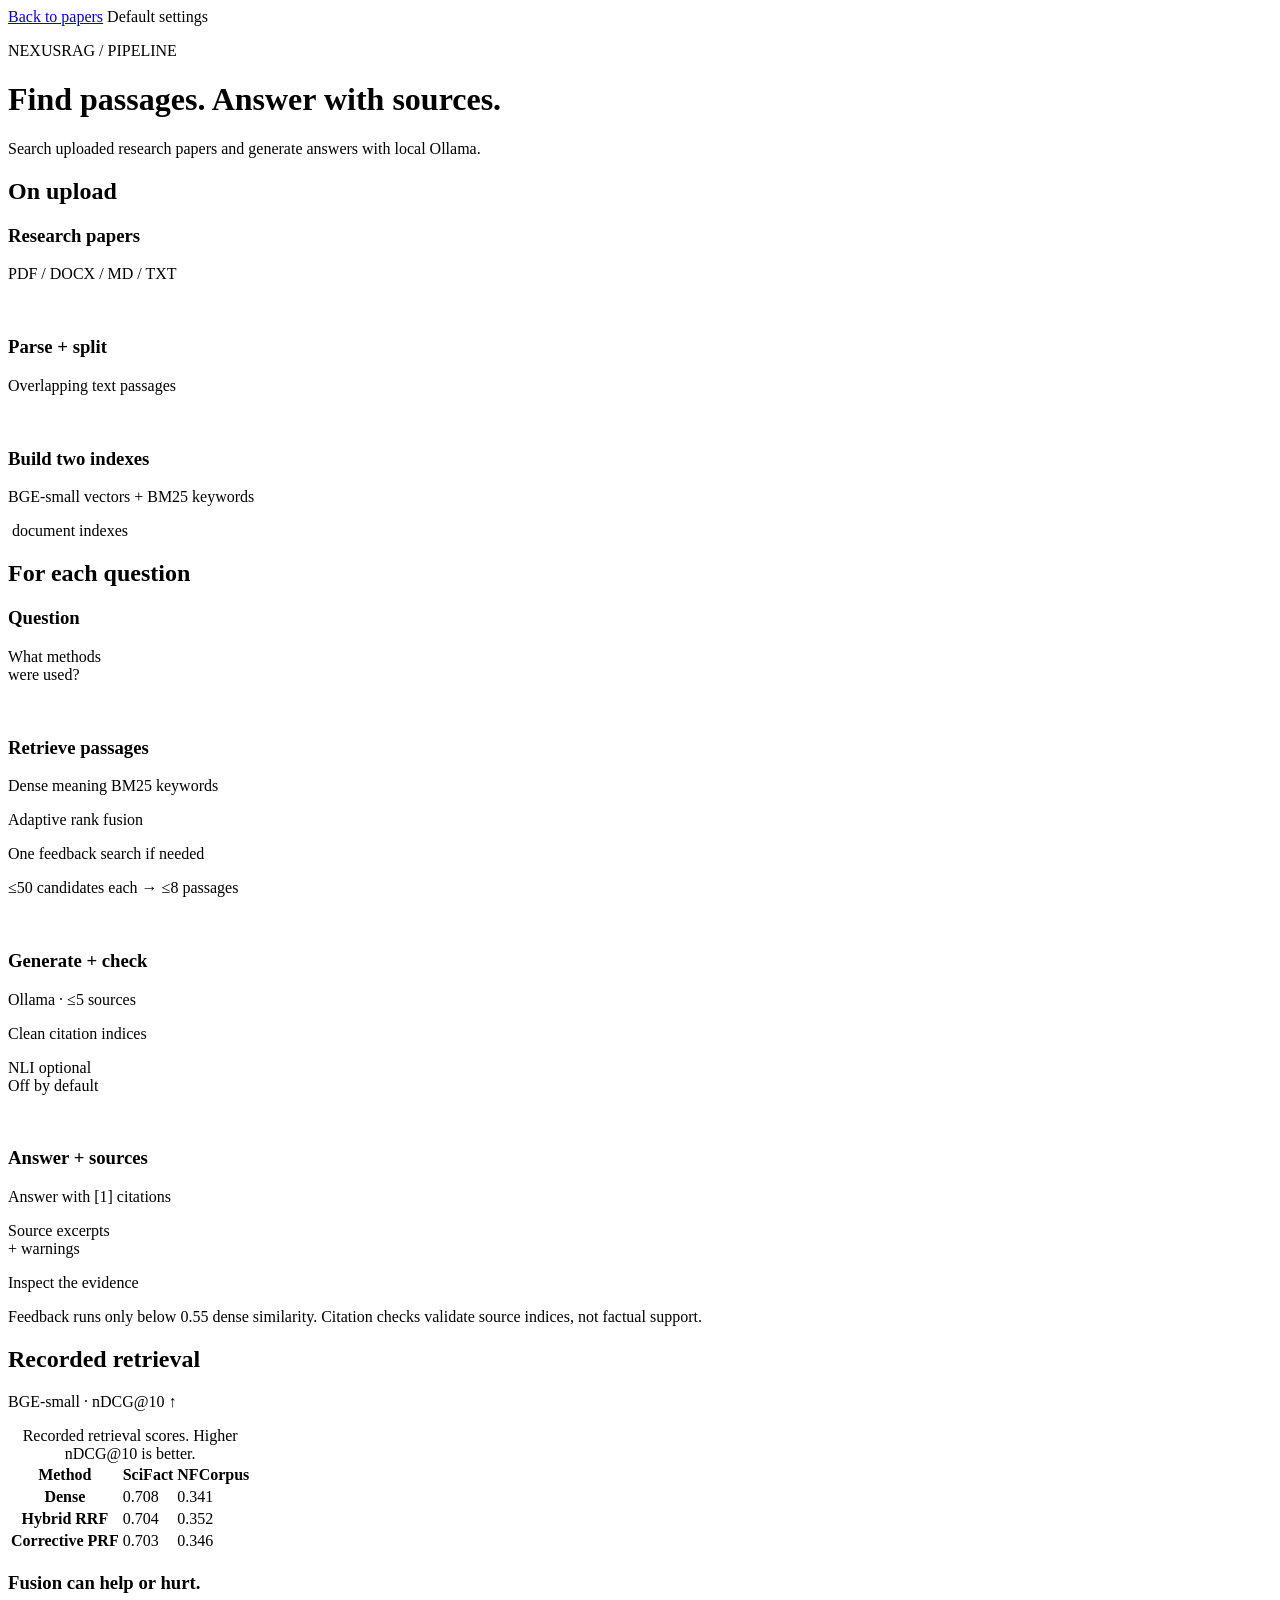
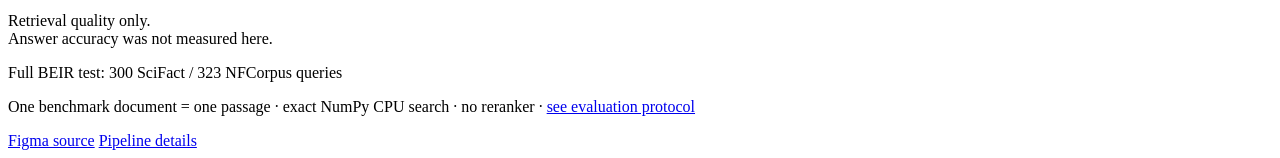
==== src/scinexusrag/web/pipeline.html @ 60040d89 "updated pipeline" ====
<!DOCTYPE html>
<html lang="en">
<head>
    <meta charset="UTF-8">
    <meta name="viewport" content="width=device-width, initial-scale=1.0">
    <title>NexusRAG - Pipeline</title>
    <link rel="preconnect" href="https://fonts.googleapis.com">
    <link rel="preconnect" href="https://fonts.gstatic.com" crossorigin>
    <link href="https://fonts.googleapis.com/css2?family=Inter:wght@400;500;600;700&display=swap" rel="stylesheet">
    <link rel="stylesheet" href="/css/style.css">
    <link rel="stylesheet" href="/css/pipeline.css">
</head>
<body class="pipeline-page">
    <nav class="pipeline-navigation" aria-label="Pipeline navigation">
        <a href="/">Back to papers</a>
        <span>Default settings</span>
    </nav>

    <main class="pipeline-canvas">
        <p class="pipeline-eyebrow">NEXUSRAG / PIPELINE</p>
        <h1>Find passages. Answer with sources.</h1>
        <p class="pipeline-purpose">Search uploaded research papers and generate answers with local Ollama.</p>

        <section class="upload-lane" aria-labelledby="upload-heading">
            <h2 id="upload-heading" class="pipeline-label">On upload</h2>
            <div class="upload-stages">
                <div class="upload-stage">
                    <h3>Research papers</h3>
                    <p>PDF / DOCX / MD / TXT</p>
                </div>
                <img class="upload-arrow" src="/images/pipeline-upload-arrow.svg" alt="" aria-hidden="true">
                <div class="upload-stage">
                    <h3>Parse + split</h3>
                    <p>Overlapping text passages</p>
                </div>
                <img class="upload-arrow" src="/images/pipeline-upload-arrow.svg" alt="" aria-hidden="true">
                <div class="upload-stage">
                    <h3>Build two indexes</h3>
                    <p>BGE-small vectors + BM25 keywords</p>
                </div>
            </div>
        </section>

        <section class="question-lane" aria-labelledby="question-heading">
            <div class="pipeline-bridge" aria-hidden="true">
                <img src="/images/pipeline-index-arrow.svg" alt="">
                <span>document indexes</span>
            </div>
            <h2 id="question-heading" class="pipeline-label">For each question</h2>
            <div class="question-stages">
                <div class="question-stage">
                    <h3>Question</h3>
                    <p>What methods<br>were used?</p>
                </div>
                <img class="question-arrow" src="/images/pipeline-question-arrow.svg" alt="" aria-hidden="true">
                <div class="question-stage retrieval-stage">
                    <h3>Retrieve passages</h3>
                    <div class="search-labels">
                        <span>Dense meaning</span>
                        <span>BM25 keywords</span>
                    </div>
                    <p class="fusion-label">Adaptive rank fusion</p>
                    <p class="feedback-label">One feedback search if needed</p>
                    <p class="retrieval-limits">≤50 candidates each → ≤8 passages</p>
                </div>
                <img class="question-arrow" src="/images/pipeline-question-arrow.svg" alt="" aria-hidden="true">
                <div class="question-stage generation-stage">
                    <h3>Generate + check</h3>
                    <p class="generation-model">Ollama · ≤5 sources</p>
                    <p class="citation-check">Clean citation indices</p>
                    <p class="nli-setting">NLI optional<br>Off by default</p>
                </div>
                <img class="question-arrow" src="/images/pipeline-question-arrow.svg" alt="" aria-hidden="true">
                <div class="question-stage answer-stage">
                    <h3>Answer + sources</h3>
                    <p>Answer with [1] citations</p>
                    <p class="answer-excerpts">Source excerpts<br>+ warnings</p>
                    <p class="inspect-evidence">Inspect the evidence</p>
                </div>
            </div>
        </section>

        <p class="pipeline-checks">Feedback runs only below 0.55 dense similarity. Citation checks validate source indices, not factual support.</p>

        <section class="pipeline-evidence" aria-labelledby="evidence-heading">
            <div class="evidence-results">
                <div class="evidence-heading">
                    <h2 id="evidence-heading" class="pipeline-label">Recorded retrieval</h2>
                    <p>BGE-small · nDCG@10 ↑</p>
                </div>
                <table>
                    <caption class="visually-hidden">Recorded retrieval scores. Higher nDCG@10 is better.</caption>
                    <thead>
                        <tr><th scope="col">Method</th><th scope="col">SciFact</th><th scope="col">NFCorpus</th></tr>
                    </thead>
                    <tbody>
                        <tr><th scope="row">Dense</th><td>0.708</td><td>0.341</td></tr>
                        <tr><th scope="row">Hybrid RRF</th><td>0.704</td><td>0.352</td></tr>
                        <tr><th scope="row">Corrective PRF</th><td>0.703</td><td>0.346</td></tr>
                    </tbody>
                </table>
            </div>
            <div class="evidence-interpretation">
                <h3>Fusion can help or hurt.</h3>
                <p>Retrieval quality only.<br>Answer accuracy was not measured here.</p>
                <p class="benchmark-queries">Full BEIR test: 300 SciFact / 323 NFCorpus queries</p>
            </div>
        </section>

        <p class="benchmark-conditions">One benchmark document = one passage · exact NumPy CPU search · no reranker · <a href="https://github.com/urmeo/nexus-rag/blob/main/docs/evaluation.md">see evaluation protocol</a></p>
    </main>

    <footer class="pipeline-footer">
        <a href="https://www.figma.com/design/bRUVlmkQKApYB2bWdHiblv?node-id=2-2">Figma source</a>
        <a href="https://github.com/urmeo/nexus-rag/blob/main/docs/pipeline.md">Pipeline details</a>
    </footer>
</body>
</html>
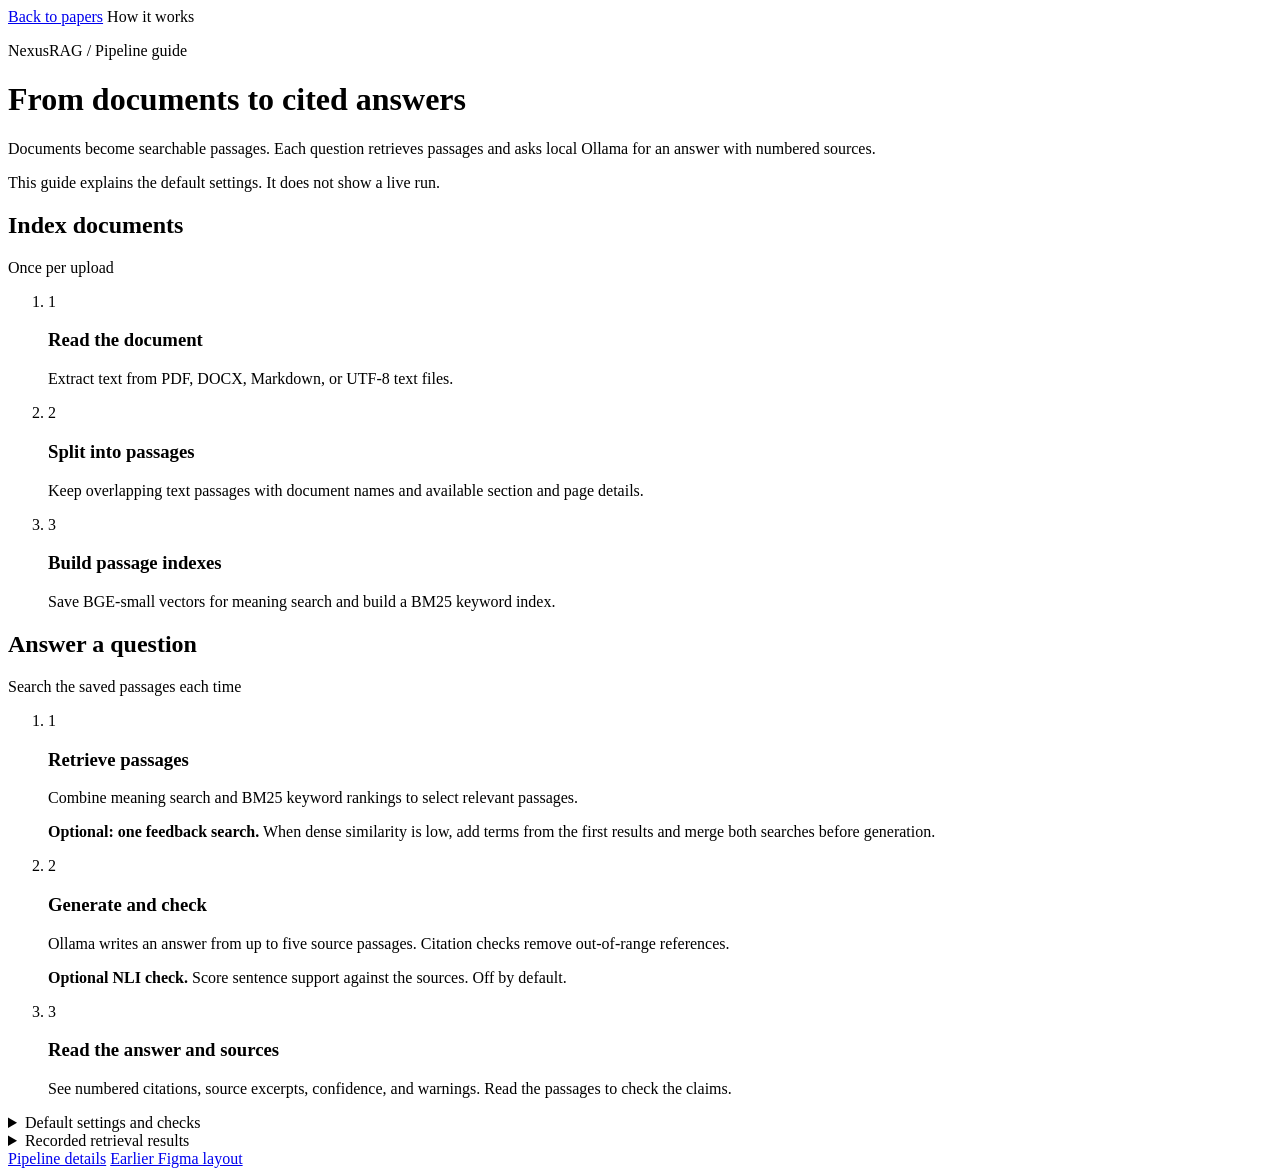
==== commit 63a7cf3c: "updated pipeline" ====
--- a/src/scinexusrag/web/pipeline.html
+++ b/src/scinexusrag/web/pipeline.html
@@ -3,7 +3,7 @@
 <head>
     <meta charset="UTF-8">
     <meta name="viewport" content="width=device-width, initial-scale=1.0">
-    <title>NexusRAG - Pipeline</title>
+    <title>NexusRAG - Pipeline guide</title>
     <link rel="preconnect" href="https://fonts.googleapis.com">
     <link rel="preconnect" href="https://fonts.gstatic.com" crossorigin>
     <link href="https://fonts.googleapis.com/css2?family=Inter:wght@400;500;600;700&display=swap" rel="stylesheet">
@@ -13,106 +13,119 @@
 <body class="pipeline-page">
     <nav class="pipeline-navigation" aria-label="Pipeline navigation">
         <a href="/">Back to papers</a>
-        <span>Default settings</span>
+        <span>How it works</span>
     </nav>
 
     <main class="pipeline-canvas">
-        <p class="pipeline-eyebrow">NEXUSRAG / PIPELINE</p>
-        <h1>Find passages. Answer with sources.</h1>
-        <p class="pipeline-purpose">Search uploaded research papers and generate answers with local Ollama.</p>
+        <header class="pipeline-intro">
+            <p class="pipeline-eyebrow">NexusRAG / Pipeline guide</p>
+            <h1>From documents to cited answers</h1>
+            <p>Documents become searchable passages. Each question retrieves passages and asks local Ollama for an answer with numbered sources.</p>
+            <p class="pipeline-note">This guide explains the default settings. It does not show a live run.</p>
+        </header>
 
-        <section class="upload-lane" aria-labelledby="upload-heading">
-            <h2 id="upload-heading" class="pipeline-label">On upload</h2>
-            <div class="upload-stages">
-                <div class="upload-stage">
-                    <h3>Research papers</h3>
-                    <p>PDF / DOCX / MD / TXT</p>
-                </div>
-                <img class="upload-arrow" src="/images/pipeline-upload-arrow.svg" alt="" aria-hidden="true">
-                <div class="upload-stage">
-                    <h3>Parse + split</h3>
-                    <p>Overlapping text passages</p>
-                </div>
-                <img class="upload-arrow" src="/images/pipeline-upload-arrow.svg" alt="" aria-hidden="true">
-                <div class="upload-stage">
-                    <h3>Build two indexes</h3>
-                    <p>BGE-small vectors + BM25 keywords</p>
-                </div>
+        <section class="pipeline-flow" aria-labelledby="indexing-heading">
+            <div class="flow-heading">
+                <h2 id="indexing-heading">Index documents</h2>
+                <p>Once per upload</p>
             </div>
+            <ol class="pipeline-steps" role="list">
+                <li class="pipeline-step">
+                    <span class="step-number" aria-hidden="true">1</span>
+                    <h3>Read the document</h3>
+                    <p>Extract text from PDF, DOCX, Markdown, or UTF-8 text files.</p>
+                </li>
+                <li class="pipeline-step">
+                    <span class="step-number" aria-hidden="true">2</span>
+                    <h3>Split into passages</h3>
+                    <p>Keep overlapping text passages with document names and available section and page details.</p>
+                </li>
+                <li class="pipeline-step">
+                    <span class="step-number" aria-hidden="true">3</span>
+                    <h3>Build passage indexes</h3>
+                    <p>Save BGE-small vectors for meaning search and build a BM25 keyword index.</p>
+                </li>
+            </ol>
         </section>
 
-        <section class="question-lane" aria-labelledby="question-heading">
-            <div class="pipeline-bridge" aria-hidden="true">
-                <img src="/images/pipeline-index-arrow.svg" alt="">
-                <span>document indexes</span>
+        <section class="pipeline-flow question-flow" aria-labelledby="question-heading">
+            <div class="flow-heading">
+                <h2 id="question-heading">Answer a question</h2>
+                <p>Search the saved passages each time</p>
             </div>
-            <h2 id="question-heading" class="pipeline-label">For each question</h2>
-            <div class="question-stages">
-                <div class="question-stage">
-                    <h3>Question</h3>
-                    <p>What methods<br>were used?</p>
-                </div>
-                <img class="question-arrow" src="/images/pipeline-question-arrow.svg" alt="" aria-hidden="true">
-                <div class="question-stage retrieval-stage">
+            <ol class="pipeline-steps" role="list">
+                <li class="pipeline-step">
+                    <span class="step-number" aria-hidden="true">1</span>
                     <h3>Retrieve passages</h3>
-                    <div class="search-labels">
-                        <span>Dense meaning</span>
-                        <span>BM25 keywords</span>
-                    </div>
-                    <p class="fusion-label">Adaptive rank fusion</p>
-                    <p class="feedback-label">One feedback search if needed</p>
-                    <p class="retrieval-limits">≤50 candidates each → ≤8 passages</p>
-                </div>
-                <img class="question-arrow" src="/images/pipeline-question-arrow.svg" alt="" aria-hidden="true">
-                <div class="question-stage generation-stage">
-                    <h3>Generate + check</h3>
-                    <p class="generation-model">Ollama · ≤5 sources</p>
-                    <p class="citation-check">Clean citation indices</p>
-                    <p class="nli-setting">NLI optional<br>Off by default</p>
-                </div>
-                <img class="question-arrow" src="/images/pipeline-question-arrow.svg" alt="" aria-hidden="true">
-                <div class="question-stage answer-stage">
-                    <h3>Answer + sources</h3>
-                    <p>Answer with [1] citations</p>
-                    <p class="answer-excerpts">Source excerpts<br>+ warnings</p>
-                    <p class="inspect-evidence">Inspect the evidence</p>
-                </div>
-            </div>
+                    <p>Combine meaning search and BM25 keyword rankings to select relevant passages.</p>
+                    <p class="optional-step"><strong>Optional: one feedback search.</strong> When dense similarity is low, add terms from the first results and merge both searches before generation.</p>
+                </li>
+                <li class="pipeline-step">
+                    <span class="step-number" aria-hidden="true">2</span>
+                    <h3>Generate and check</h3>
+                    <p>Ollama writes an answer from up to five source passages. Citation checks remove out-of-range references.</p>
+                    <p class="optional-step"><strong>Optional NLI check.</strong> Score sentence support against the sources. Off by default.</p>
+                </li>
+                <li class="pipeline-step">
+                    <span class="step-number" aria-hidden="true">3</span>
+                    <h3>Read the answer and sources</h3>
+                    <p>See numbered citations, source excerpts, confidence, and warnings. Read the passages to check the claims.</p>
+                </li>
+            </ol>
         </section>
 
-        <p class="pipeline-checks">Feedback runs only below 0.55 dense similarity. Citation checks validate source indices, not factual support.</p>
+        <div class="pipeline-details">
+            <details>
+                <summary>Default settings and checks</summary>
+                <dl class="pipeline-defaults">
+                    <div>
+                        <dt>Documents</dt>
+                        <dd>PDF parsing reads text without OCR. DOCX parsing reads paragraphs. Parsed documents and passage vectors are saved; BM25 stays in memory, so run one application worker.</dd>
+                    </div>
+                    <div>
+                        <dt>Retrieval</dt>
+                        <dd>Each search returns up to 50 candidates. Rank fusion uses fixed query-shape weights and selects up to eight passages. Feedback is enabled by default: it runs once when results exist and the best dense cosine score is below 0.55. Up to ten frequent non-query terms from the first five passages expand the question. Both searches run again, and both passes are merged before generation.</dd>
+                    </div>
+                    <div>
+                        <dt>Generation</dt>
+                        <dd>The default Ollama model is <code>llama3.2:3b</code>. After duplicate passage IDs are removed, keep up to five source passages. Formatted source context is clipped at 6,000 characters when needed, then a truncation marker is added. The question and instructions sit outside that limit. Empty indexes or no matches return a message without calling Ollama. Generation failures retain sources with zero confidence and a warning; answer checks are skipped.</dd>
+                    </div>
+                    <div>
+                        <dt>Citations and confidence</dt>
+                        <dd>Citation checks warn about missing or invalid citations. They validate source numbers, not factual support. Default confidence combines normalized retrieval scores and the fraction of sources cited. It does not establish correctness.</dd>
+                    </div>
+                    <div>
+                        <dt>Optional NLI</dt>
+                        <dd>Natural language inference compares each answer sentence with every supplied source. A best entailment score of at least 0.5 counts as grounded; confidence becomes the fraction of grounded sentences. NLI reports scores and warnings without rewriting the answer or running generation again. It does not verify each inline citation. Enable it with <code>SELF_CORRECTION_GROUNDING_ENABLED=true</code>.</dd>
+                    </div>
+                </dl>
+            </details>
 
-        <section class="pipeline-evidence" aria-labelledby="evidence-heading">
-            <div class="evidence-results">
-                <div class="evidence-heading">
-                    <h2 id="evidence-heading" class="pipeline-label">Recorded retrieval</h2>
-                    <p>BGE-small · nDCG@10 ↑</p>
+            <details>
+                <summary>Recorded retrieval results</summary>
+                <div class="pipeline-results">
+                    <table>
+                        <caption>Recorded nDCG@10 with BGE-small. Higher scores are better.</caption>
+                        <thead>
+                            <tr><th scope="col">Method</th><th scope="col">SciFact</th><th scope="col">NFCorpus</th></tr>
+                        </thead>
+                        <tbody>
+                            <tr><th scope="row">Dense</th><td>0.708</td><td>0.341</td></tr>
+                            <tr><th scope="row">Hybrid RRF</th><td>0.704</td><td>0.352</td></tr>
+                            <tr><th scope="row">Corrective PRF</th><td>0.703</td><td>0.346</td></tr>
+                        </tbody>
+                    </table>
+                    <p>Fusion can help or hurt. These scores measure retrieval quality; answer accuracy was not measured here.</p>
+                    <p class="pipeline-note">Full BEIR test: 300 SciFact and 323 NFCorpus queries. Each benchmark document is one passage. Exact NumPy CPU search, without a reranker, is used here; the app searches LanceDB.</p>
+                    <a href="https://github.com/urmeo/nexus-rag/blob/main/docs/evaluation.md">Evaluation conditions</a>
                 </div>
-                <table>
-                    <caption class="visually-hidden">Recorded retrieval scores. Higher nDCG@10 is better.</caption>
-                    <thead>
-                        <tr><th scope="col">Method</th><th scope="col">SciFact</th><th scope="col">NFCorpus</th></tr>
-                    </thead>
-                    <tbody>
-                        <tr><th scope="row">Dense</th><td>0.708</td><td>0.341</td></tr>
-                        <tr><th scope="row">Hybrid RRF</th><td>0.704</td><td>0.352</td></tr>
-                        <tr><th scope="row">Corrective PRF</th><td>0.703</td><td>0.346</td></tr>
-                    </tbody>
-                </table>
-            </div>
-            <div class="evidence-interpretation">
-                <h3>Fusion can help or hurt.</h3>
-                <p>Retrieval quality only.<br>Answer accuracy was not measured here.</p>
-                <p class="benchmark-queries">Full BEIR test: 300 SciFact / 323 NFCorpus queries</p>
-            </div>
-        </section>
-
-        <p class="benchmark-conditions">One benchmark document = one passage · exact NumPy CPU search · no reranker · <a href="https://github.com/urmeo/nexus-rag/blob/main/docs/evaluation.md">see evaluation protocol</a></p>
+            </details>
+        </div>
     </main>
 
     <footer class="pipeline-footer">
-        <a href="https://www.figma.com/design/bRUVlmkQKApYB2bWdHiblv?node-id=2-2">Figma source</a>
         <a href="https://github.com/urmeo/nexus-rag/blob/main/docs/pipeline.md">Pipeline details</a>
+        <a href="https://www.figma.com/design/bRUVlmkQKApYB2bWdHiblv?node-id=8-2">Earlier Figma layout</a>
     </footer>
 </body>
 </html>
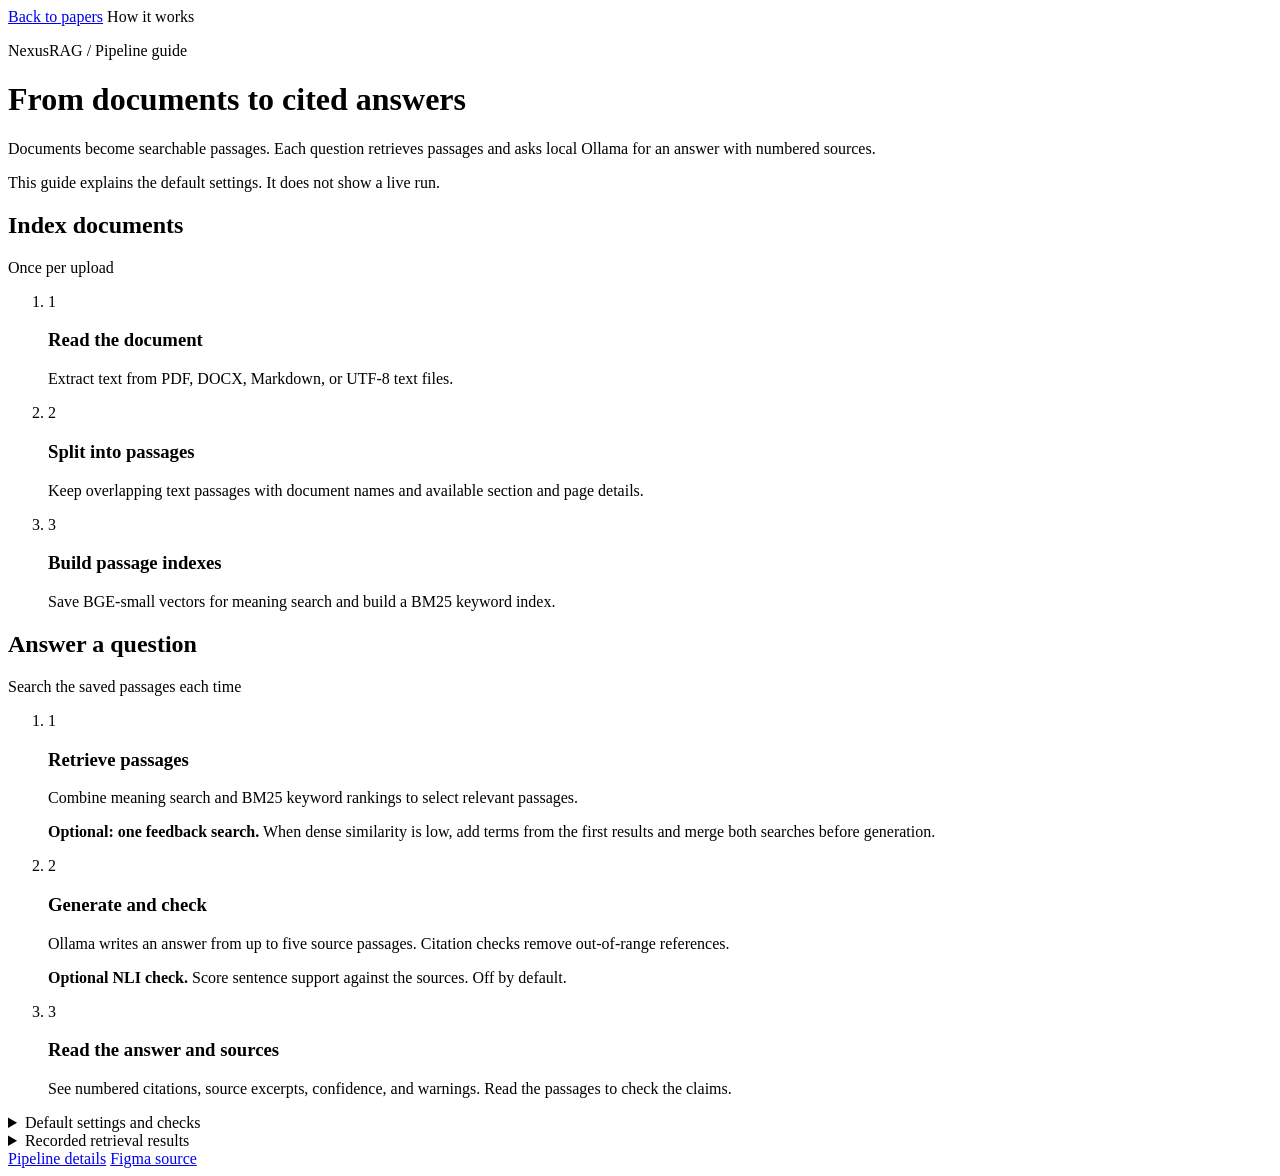
==== commit 4dfb3860: "updated pipeline" ====
--- a/src/scinexusrag/web/pipeline.html
+++ b/src/scinexusrag/web/pipeline.html
@@ -125,7 +125,7 @@
 
     <footer class="pipeline-footer">
         <a href="https://github.com/urmeo/nexus-rag/blob/main/docs/pipeline.md">Pipeline details</a>
-        <a href="https://www.figma.com/design/bRUVlmkQKApYB2bWdHiblv?node-id=8-2">Earlier Figma layout</a>
+        <a href="https://www.figma.com/design/bRUVlmkQKApYB2bWdHiblv?node-id=8-2">Figma source</a>
     </footer>
 </body>
 </html>
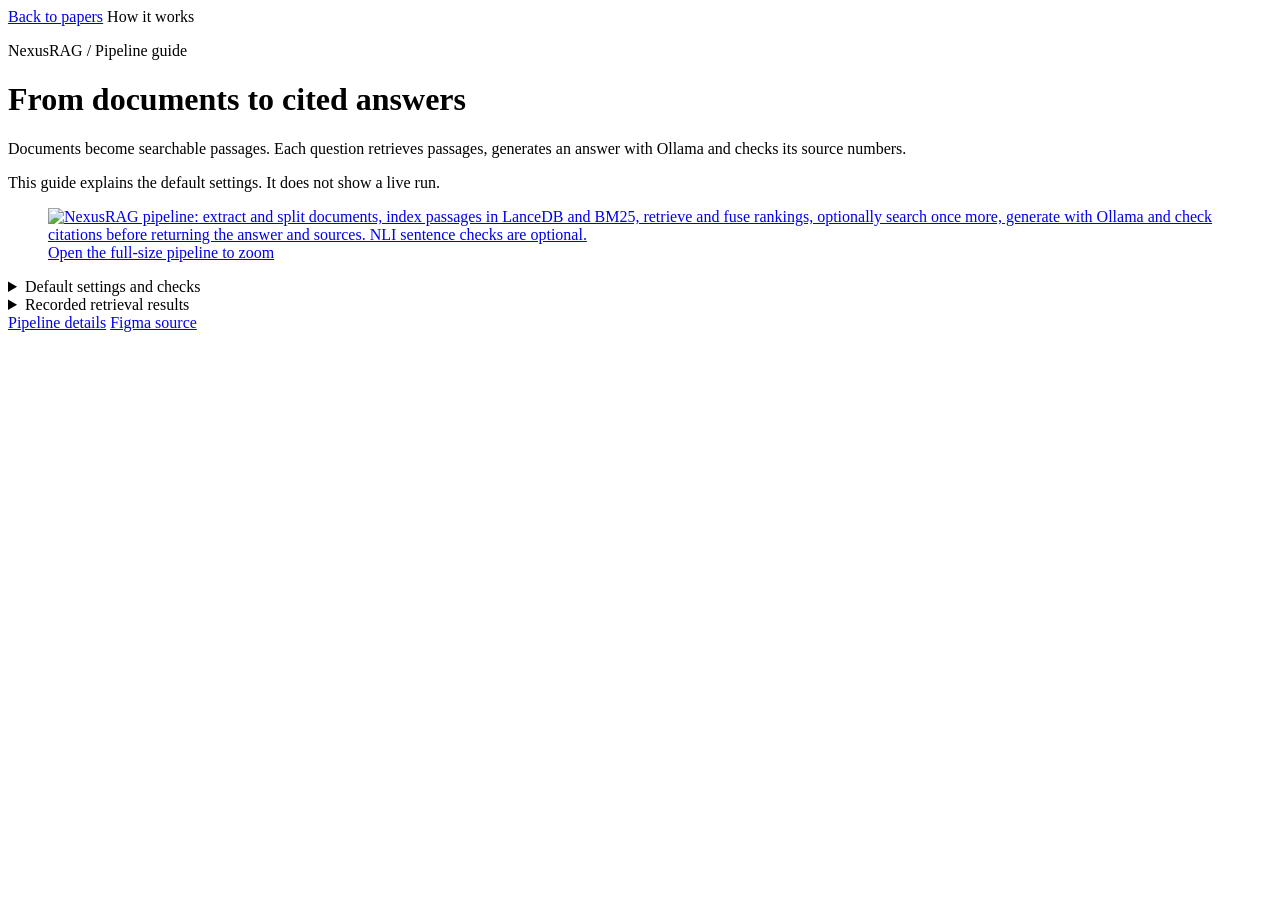
==== commit 8a407471: "updated pipeline" ====
--- a/src/scinexusrag/web/pipeline.html
+++ b/src/scinexusrag/web/pipeline.html
@@ -20,59 +20,16 @@
         <header class="pipeline-intro">
             <p class="pipeline-eyebrow">NexusRAG / Pipeline guide</p>
             <h1>From documents to cited answers</h1>
-            <p>Documents become searchable passages. Each question retrieves passages and asks local Ollama for an answer with numbered sources.</p>
+            <p>Documents become searchable passages. Each question retrieves passages, generates an answer with Ollama and checks its source numbers.</p>
             <p class="pipeline-note">This guide explains the default settings. It does not show a live run.</p>
         </header>
 
-        <section class="pipeline-flow" aria-labelledby="indexing-heading">
-            <div class="flow-heading">
-                <h2 id="indexing-heading">Index documents</h2>
-                <p>Once per upload</p>
-            </div>
-            <ol class="pipeline-steps" role="list">
-                <li class="pipeline-step">
-                    <span class="step-number" aria-hidden="true">1</span>
-                    <h3>Read the document</h3>
-                    <p>Extract text from PDF, DOCX, Markdown, or UTF-8 text files.</p>
-                </li>
-                <li class="pipeline-step">
-                    <span class="step-number" aria-hidden="true">2</span>
-                    <h3>Split into passages</h3>
-                    <p>Keep overlapping text passages with document names and available section and page details.</p>
-                </li>
-                <li class="pipeline-step">
-                    <span class="step-number" aria-hidden="true">3</span>
-                    <h3>Build passage indexes</h3>
-                    <p>Save BGE-small vectors for meaning search and build a BM25 keyword index.</p>
-                </li>
-            </ol>
-        </section>
-
-        <section class="pipeline-flow question-flow" aria-labelledby="question-heading">
-            <div class="flow-heading">
-                <h2 id="question-heading">Answer a question</h2>
-                <p>Search the saved passages each time</p>
-            </div>
-            <ol class="pipeline-steps" role="list">
-                <li class="pipeline-step">
-                    <span class="step-number" aria-hidden="true">1</span>
-                    <h3>Retrieve passages</h3>
-                    <p>Combine meaning search and BM25 keyword rankings to select relevant passages.</p>
-                    <p class="optional-step"><strong>Optional: one feedback search.</strong> When dense similarity is low, add terms from the first results and merge both searches before generation.</p>
-                </li>
-                <li class="pipeline-step">
-                    <span class="step-number" aria-hidden="true">2</span>
-                    <h3>Generate and check</h3>
-                    <p>Ollama writes an answer from up to five source passages. Citation checks remove out-of-range references.</p>
-                    <p class="optional-step"><strong>Optional NLI check.</strong> Score sentence support against the sources. Off by default.</p>
-                </li>
-                <li class="pipeline-step">
-                    <span class="step-number" aria-hidden="true">3</span>
-                    <h3>Read the answer and sources</h3>
-                    <p>See numbered citations, source excerpts, confidence, and warnings. Read the passages to check the claims.</p>
-                </li>
-            </ol>
-        </section>
+        <figure class="pipeline-diagram">
+            <a href="/images/pipeline.svg" target="_blank" rel="noopener" aria-label="Open the full-size NexusRAG pipeline diagram">
+                <img src="/images/pipeline.svg" width="1280" height="1550" alt="NexusRAG pipeline: extract and split documents, index passages in LanceDB and BM25, retrieve and fuse rankings, optionally search once more, generate with Ollama and check citations before returning the answer and sources. NLI sentence checks are optional.">
+            </a>
+            <figcaption><a href="/images/pipeline.svg" target="_blank" rel="noopener">Open the full-size pipeline to zoom</a></figcaption>
+        </figure>
 
         <div class="pipeline-details">
             <details>
@@ -80,7 +37,7 @@
                 <dl class="pipeline-defaults">
                     <div>
                         <dt>Documents</dt>
-                        <dd>PDF parsing reads text without OCR. DOCX parsing reads paragraphs. Parsed documents and passage vectors are saved; BM25 stays in memory, so run one application worker.</dd>
+                        <dd>PDF parsing reads text without OCR. DOCX parsing reads body paragraphs and tables, including nested table text, in document order. Headers, footers and image text are not extracted; table layout is not preserved. Parsed documents and passage vectors are saved; BM25 stays in memory, so run one application worker.</dd>
                     </div>
                     <div>
                         <dt>Retrieval</dt>
@@ -88,7 +45,7 @@
                     </div>
                     <div>
                         <dt>Generation</dt>
-                        <dd>The default Ollama model is <code>llama3.2:3b</code>. After duplicate passage IDs are removed, keep up to five source passages. Formatted source context is clipped at 6,000 characters when needed, then a truncation marker is added. The question and instructions sit outside that limit. Empty indexes or no matches return a message without calling Ollama. Generation failures retain sources with zero confidence and a warning; answer checks are skipped.</dd>
+                        <dd>The default Ollama model is <code>llama3.2:3b</code>. Remove duplicate passage IDs, then include up to five complete source passages within a 6,000-character formatted context limit. Stop before the first passage that does not fit. The question and instructions sit outside that limit. Empty indexes, no matches or no passages that fit return a message without calling Ollama. Generation failures retain supplied sources with zero confidence and a warning; answer checks are skipped.</dd>
                     </div>
                     <div>
                         <dt>Citations and confidence</dt>
@@ -125,7 +82,7 @@
 
     <footer class="pipeline-footer">
         <a href="https://github.com/urmeo/nexus-rag/blob/main/docs/pipeline.md">Pipeline details</a>
-        <a href="https://www.figma.com/design/bRUVlmkQKApYB2bWdHiblv?node-id=8-2">Figma source</a>
+        <a href="https://www.figma.com/design/bRUVlmkQKApYB2bWdHiblv?node-id=29-2">Figma source</a>
     </footer>
 </body>
 </html>
